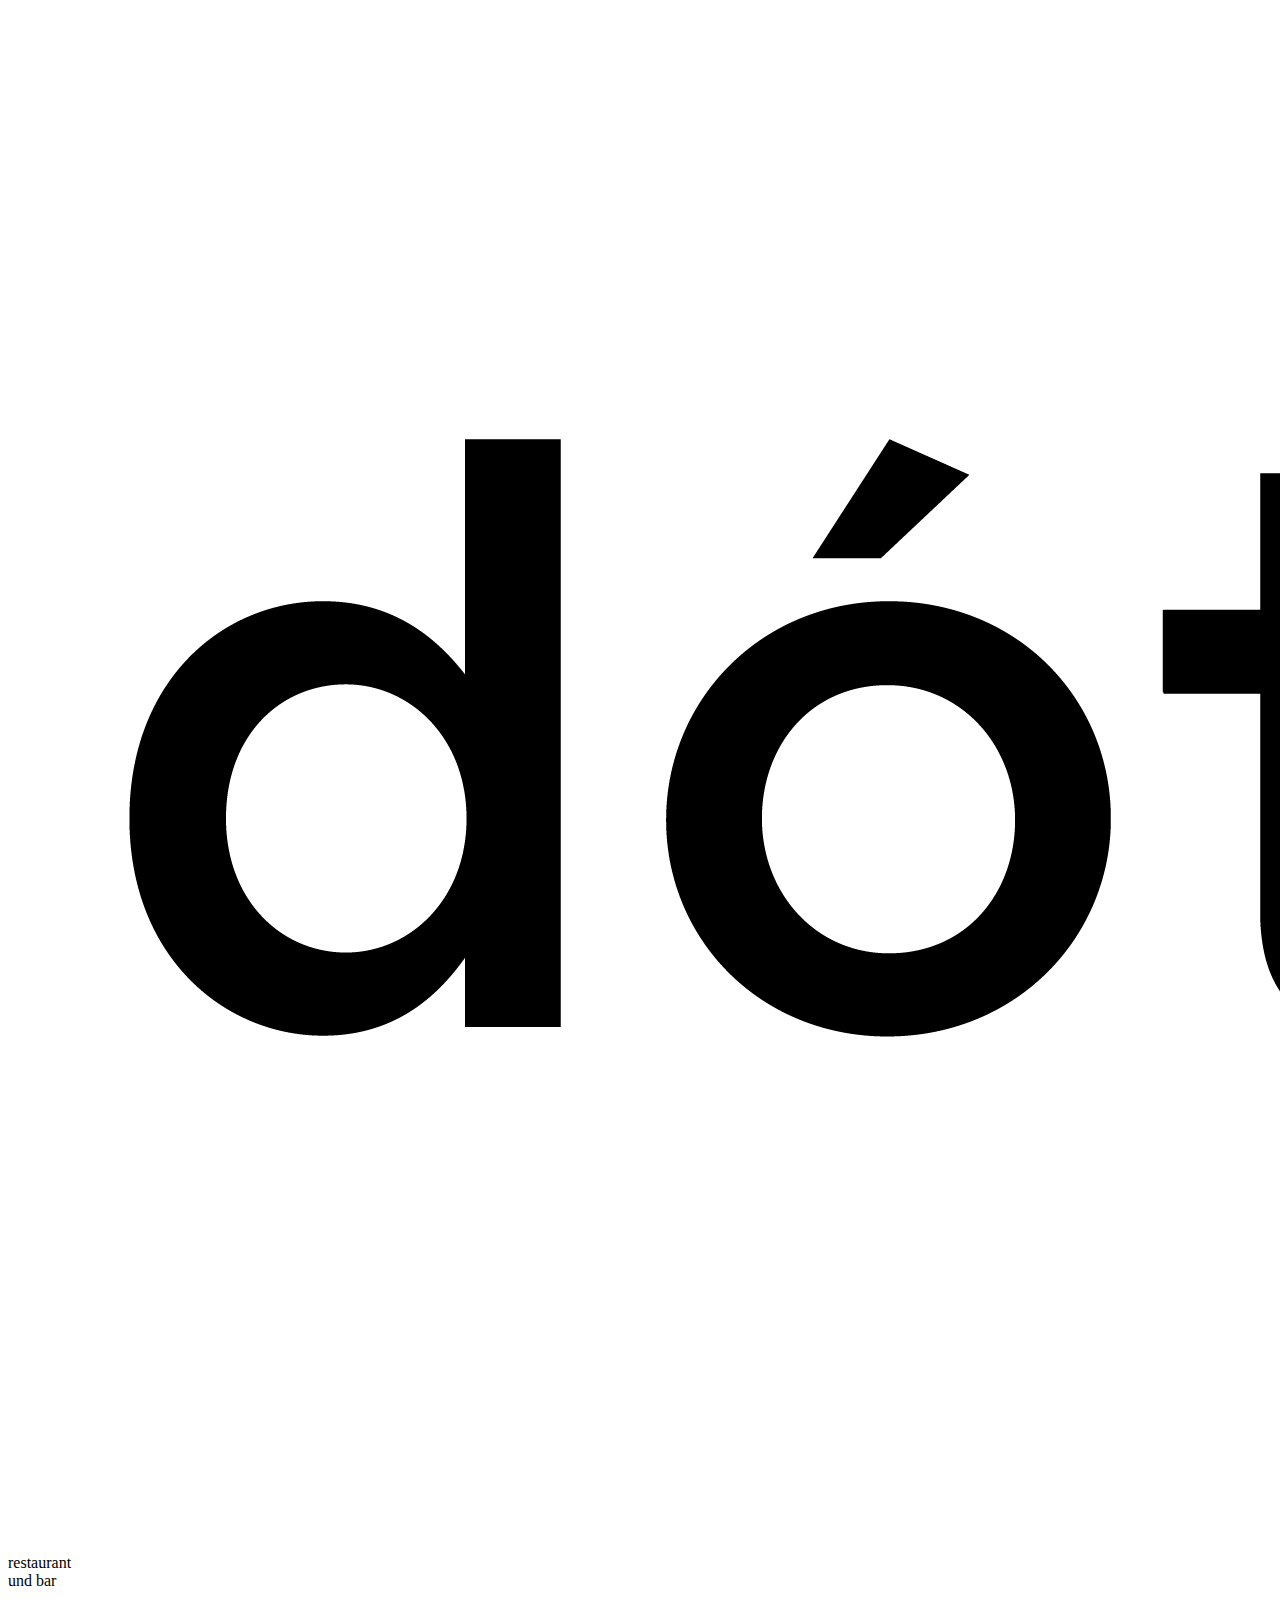
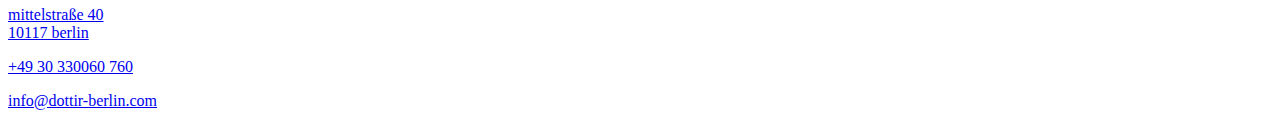
==== dottir_build/index.html @ a02651d7 "* tried fix for flickerin" ====
<!doctype html>
<html class="no-js" lang="">
<head>
  <meta charset="utf-8">
  <meta http-equiv="X-UA-Compatible" content="IE=edge">
  <title></title>
  <meta name="description" content="">
  <meta name="viewport" content="width=device-width, initial-scale=1">

  <link rel="apple-touch-icon" href="apple-touch-icon.png">
  <!-- Place favicon.ico in the root directory -->

  <link rel="stylesheet" href="css/grid.css">
  <link rel="stylesheet" href="css/normalize.css">
  <link rel="stylesheet" href="css/main.css">
</head>
<body>
  <div class="section group full">
    <div class="col span_1_of_3 left vertical">
    </div>

    <div class="col span_1_of_3 middle vertical">
      <div class="details absolute-center"> 
        <img class="logo" src="images/dottir_logo.png" alt="Dottir Restaurant Logo"/>
        <div class="text">
          <p class="description">
            restaurant<br/>
            und bar
          </p>
          <p class="address">
            <a target="_blank" href="http://maps.google.com/?q=mittelstrasse 40 10117 berlin">
              mittelstra&szlig;e 40<br/>
              10117 berlin
            </a>
          </p>
          <p class="phone">
            <a href="tel://49 30 33 00 60 760">
              +49 30 330060 760
            </a>
          </p>
          <p class="email">
            <a href="mailto:info@dottir-berlin.com">
              info@dottir-berlin.com
            </a>
          </p>
        </div>
      </div>
    </div>

    <div class="col span_1_of_3 right vertical">
    </div>
  </div>
  <script src="js/jquery-2.1.3.min.js"></script>
  <script src="js/modernizr-2.8.3.min.js"></script>
  <script src="js/main.js"></script>
</body>
</html>
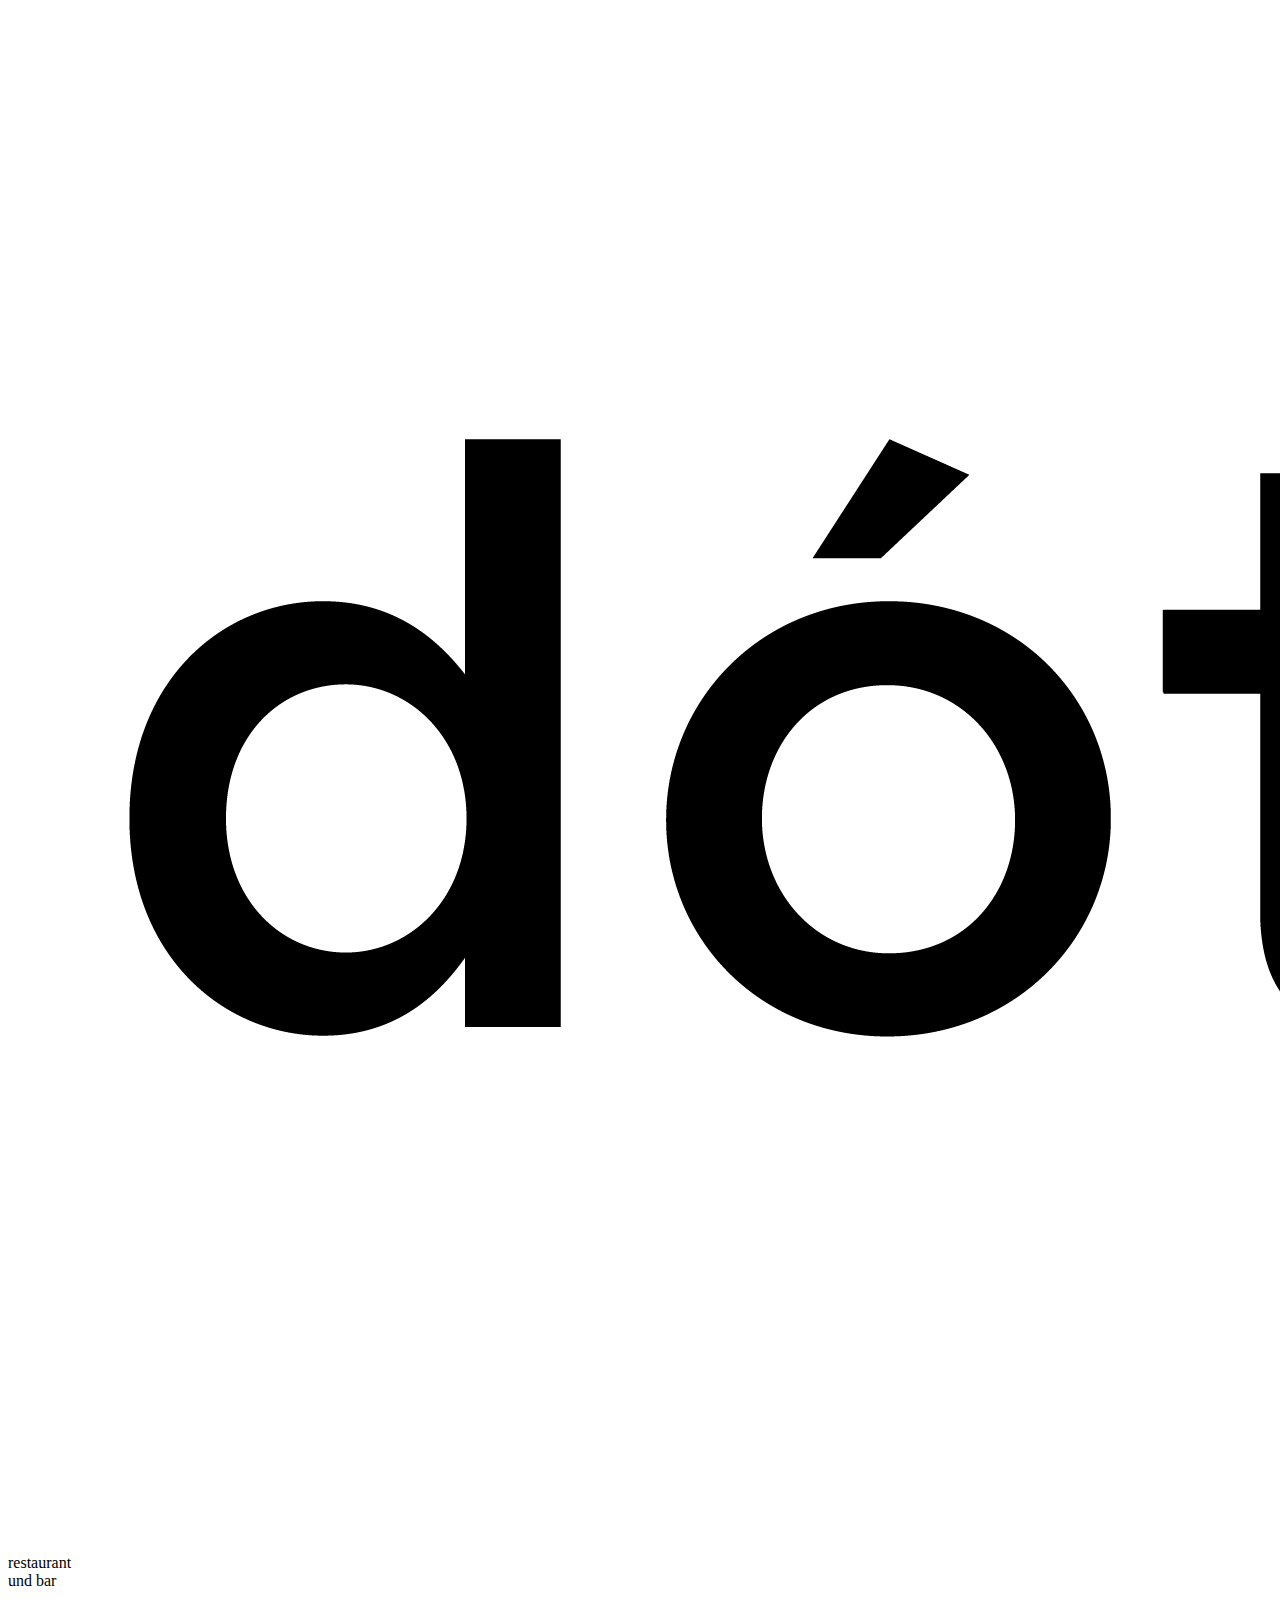
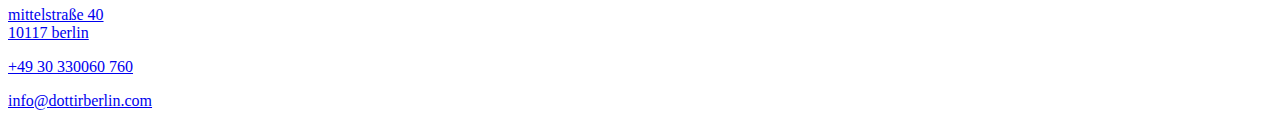
==== commit 3e1b2936: "* another possible bugfix for image transitions..." ====
--- a/dottir_build/index.html
+++ b/dottir_build/index.html
@@ -39,8 +39,8 @@
             </a>
           </p>
           <p class="email">
-            <a href="mailto:info@dottir-berlin.com">
-              info@dottir-berlin.com
+            <a href="mailto:info@dottirberlin.com">
+              info@dottirberlin.com
             </a>
           </p>
         </div>
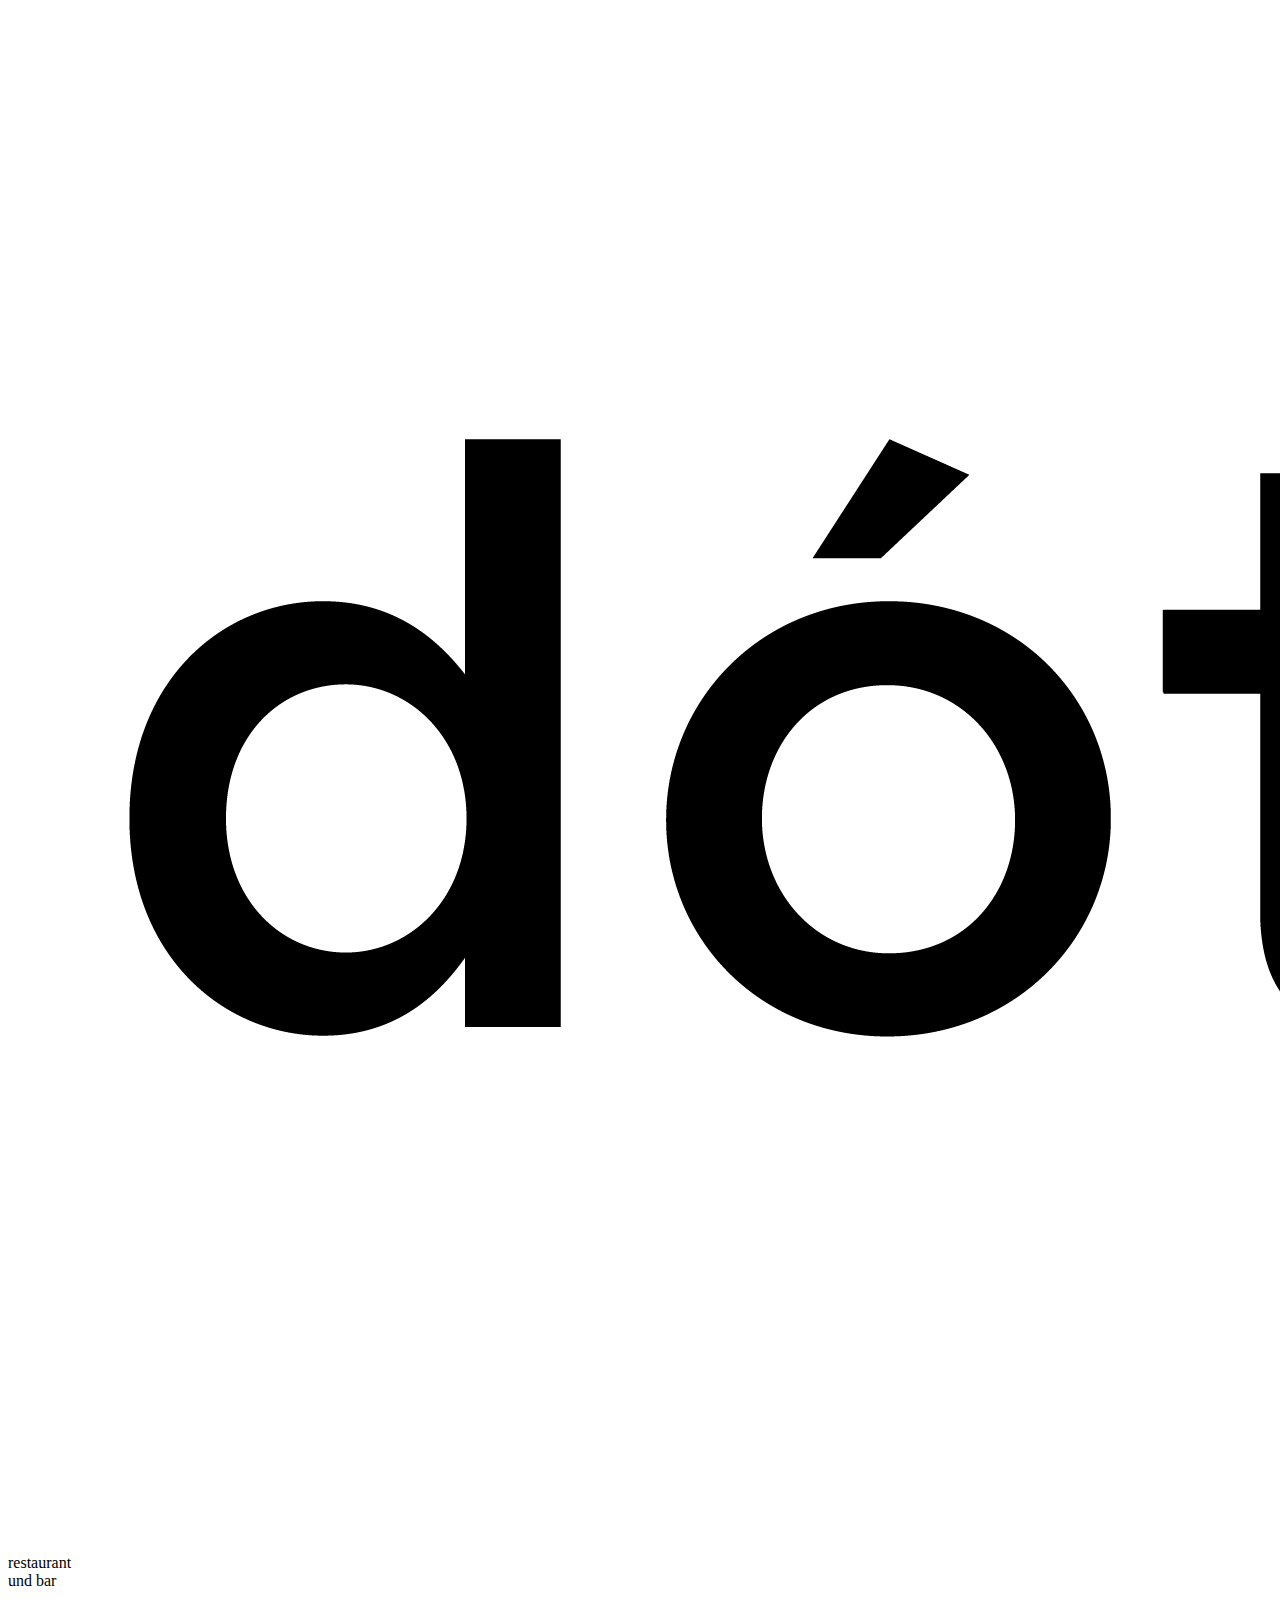
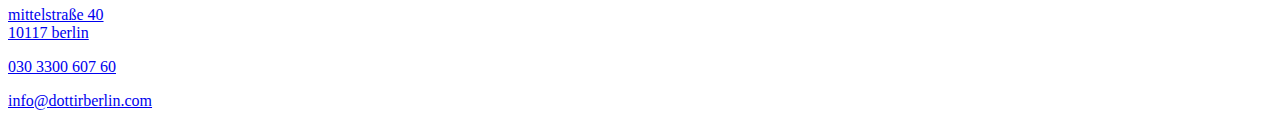
==== commit cce1755e: "* updated index html in build" ====
--- a/dottir_build/index.html
+++ b/dottir_build/index.html
@@ -35,7 +35,7 @@
           </p>
           <p class="phone">
             <a href="tel://49 30 33 00 60 760">
-              +49 30 330060 760
+              030 3300 607 60
             </a>
           </p>
           <p class="email">
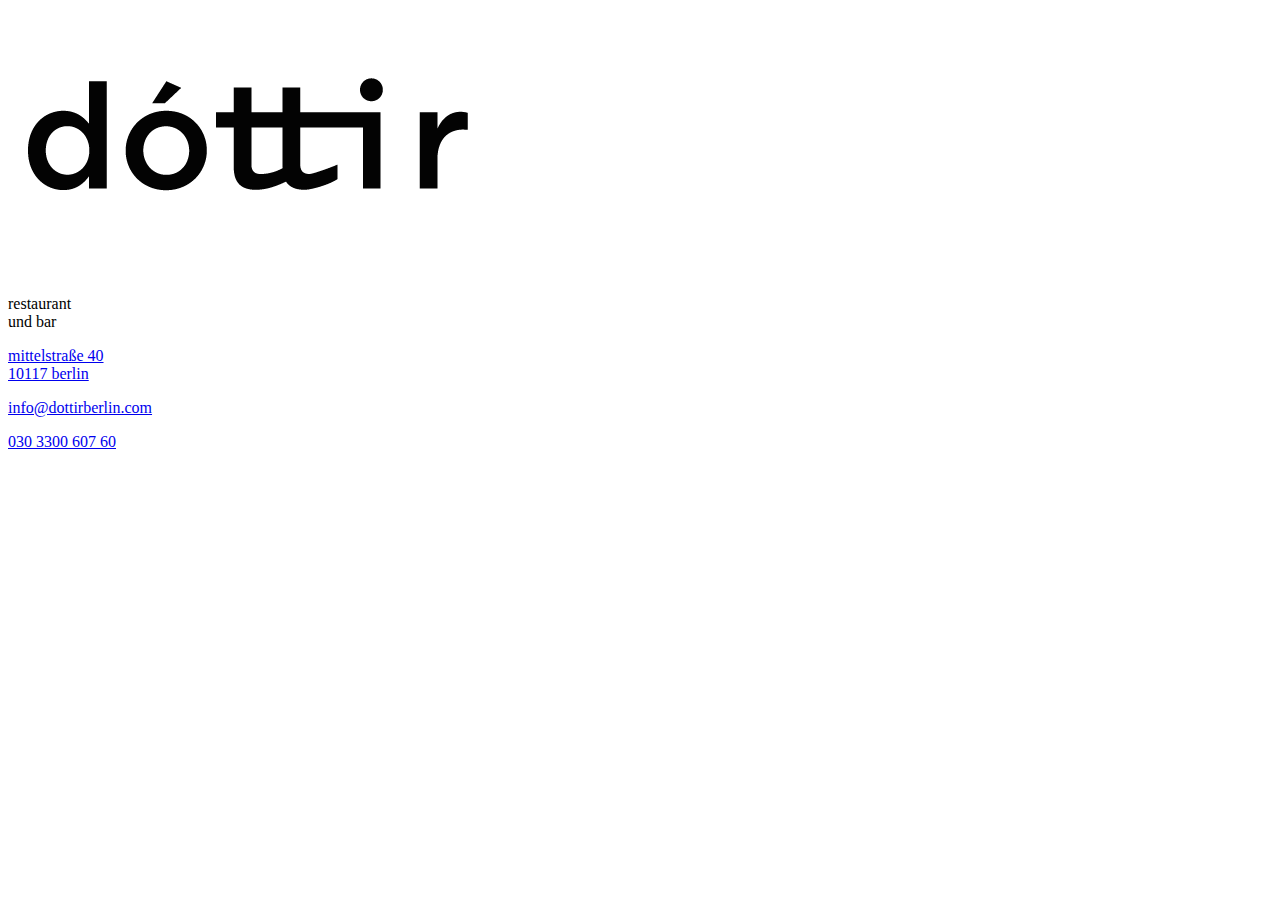
==== commit 7c0a6ee6: "* added title and some description text" ====
--- a/dottir_build/index.html
+++ b/dottir_build/index.html
@@ -3,8 +3,8 @@
 <head>
   <meta charset="utf-8">
   <meta http-equiv="X-UA-Compatible" content="IE=edge">
-  <title></title>
-  <meta name="description" content="">
+  <title>Dottir Berlin</title>
+  <meta name="description" content="Dottir Berlin">
   <meta name="viewport" content="width=device-width, initial-scale=1">
 
   <link rel="apple-touch-icon" href="apple-touch-icon.png">
@@ -33,14 +33,14 @@
               10117 berlin
             </a>
           </p>
+          <p class="email">
+            <a href="mailto:info@dottirberlin.com">
+              info@dottirberlin.com
+            </a>
+          </p>
           <p class="phone">
             <a href="tel://49 30 33 00 60 760">
               030 3300 607 60
-            </a>
-          </p>
-          <p class="email">
-            <a href="mailto:info@dottirberlin.com">
-              info@dottirberlin.com
             </a>
           </p>
         </div>
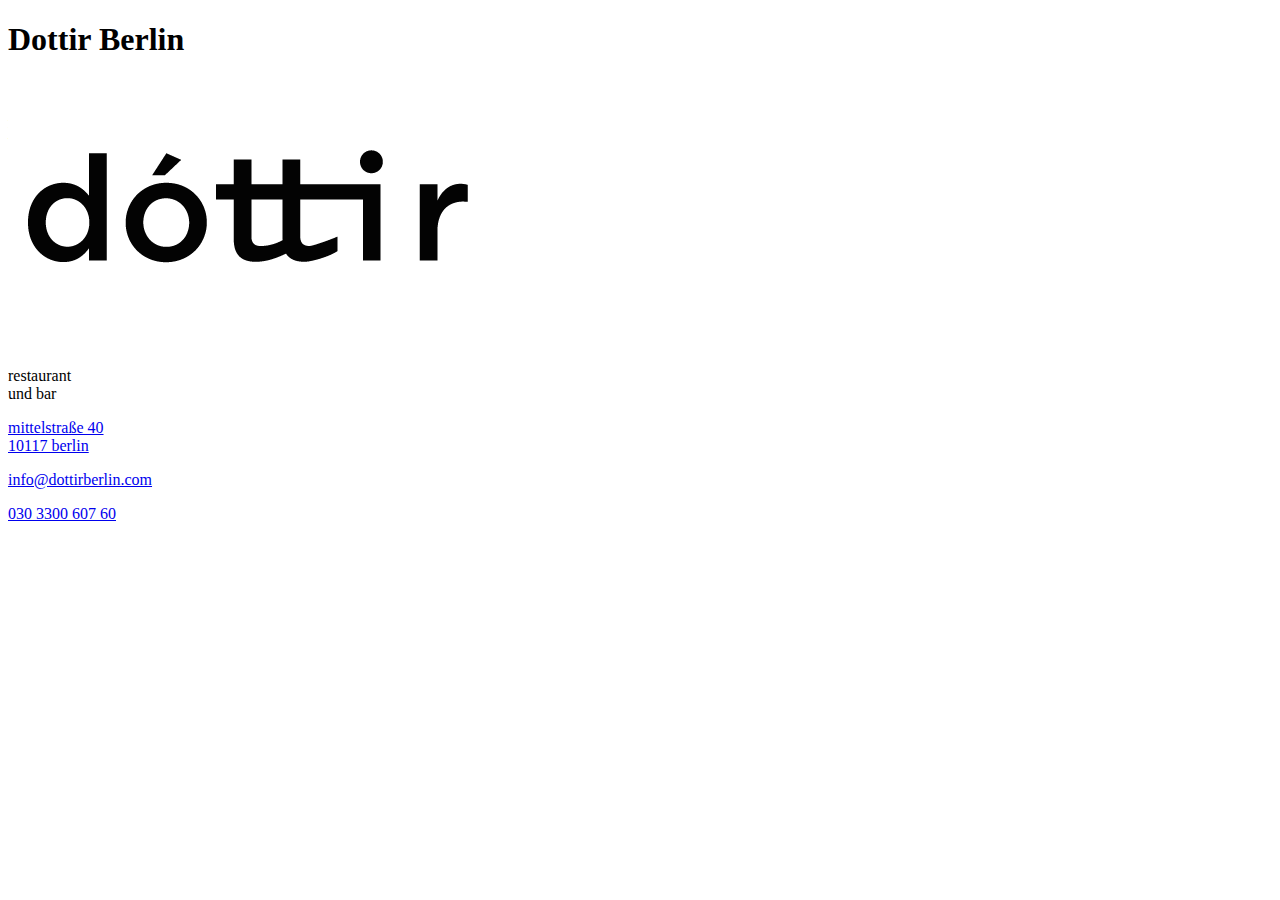
==== commit 32f16ab3: "* changed fonts + hidden h1 tag with name" ====
--- a/dottir_build/index.html
+++ b/dottir_build/index.html
@@ -21,6 +21,7 @@
 
     <div class="col span_1_of_3 middle vertical">
       <div class="details absolute-center"> 
+        <h1>Dottir Berlin</h1>
         <img class="logo" src="images/dottir_logo.png" alt="Dottir Restaurant Logo"/>
         <div class="text">
           <p class="description">
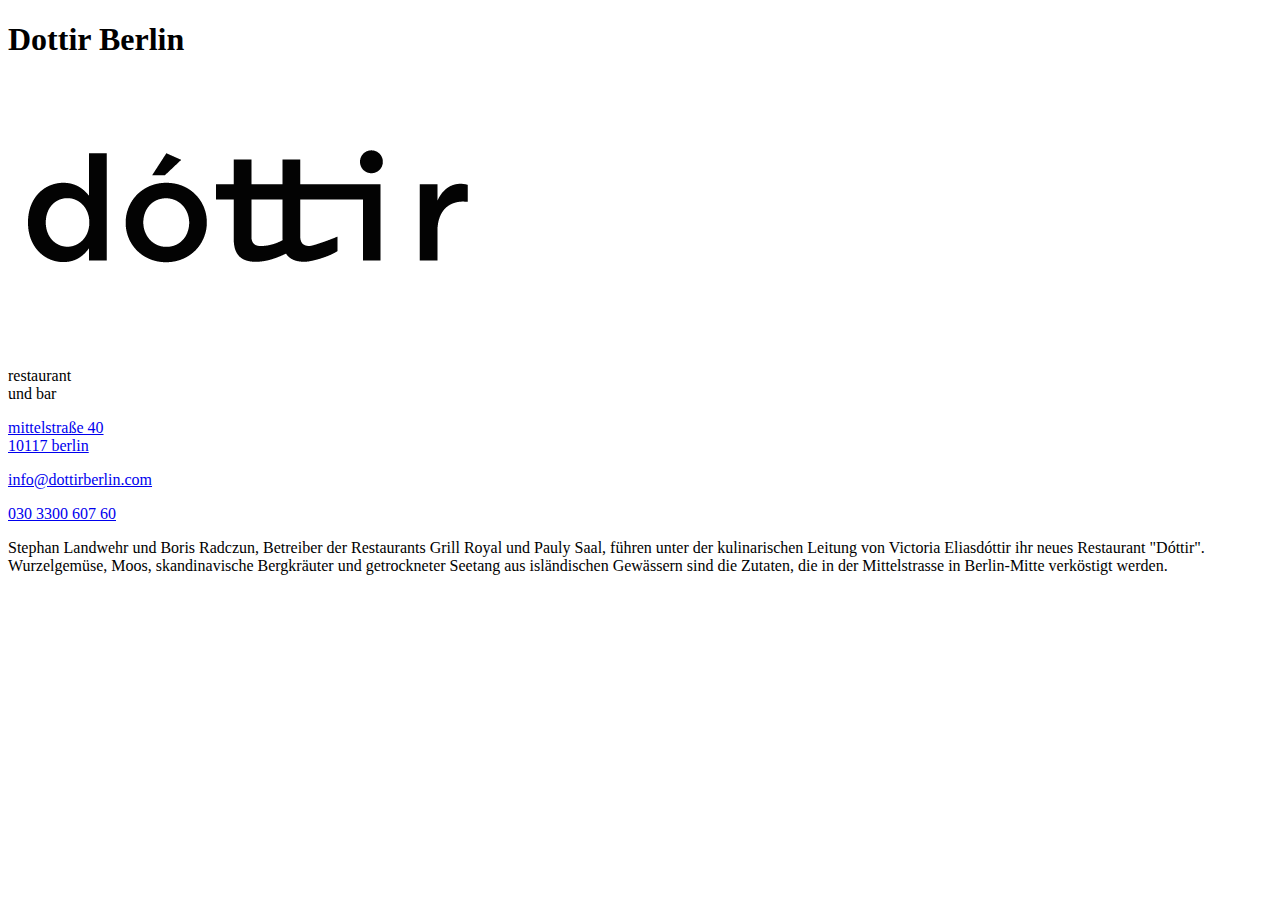
==== commit 2b3c9dff: "* updated index.html in build" ====
--- a/dottir_build/index.html
+++ b/dottir_build/index.html
@@ -4,7 +4,7 @@
   <meta charset="utf-8">
   <meta http-equiv="X-UA-Compatible" content="IE=edge">
   <title>Dottir Berlin</title>
-  <meta name="description" content="Dottir Berlin">
+  <meta name="description" content="Stephan Landwehr und Boris Radczun, Betreiber der Restaurants Grill Royal und Pauly Saal, führen unter der kulinarischen Leitung von Victoria Eliasdóttir ihr neues Restaurant &quot;Dóttir&quot;. Wurzelgemüse, Moos, skandinavische Bergkräuter und getrockneter Seetang aus isländischen Gewässern sind die Zutaten, die in der Mittelstrasse in Berlin-Mitte verköstigt werden.">
   <meta name="viewport" content="width=device-width, initial-scale=1">
 
   <link rel="apple-touch-icon" href="apple-touch-icon.png">
@@ -44,6 +44,9 @@
               030 3300 607 60
             </a>
           </p>
+          <p class="about-dottir">
+            Stephan Landwehr und Boris Radczun, Betreiber der Restaurants Grill Royal und Pauly Saal, führen unter der kulinarischen Leitung von Victoria Eliasdóttir ihr neues Restaurant &quot;Dóttir&quot;. Wurzelgemüse, Moos, skandinavische Bergkräuter und getrockneter Seetang aus isländischen Gewässern sind die Zutaten, die in der Mittelstrasse in Berlin-Mitte verköstigt werden.
+          </p>
         </div>
       </div>
     </div>
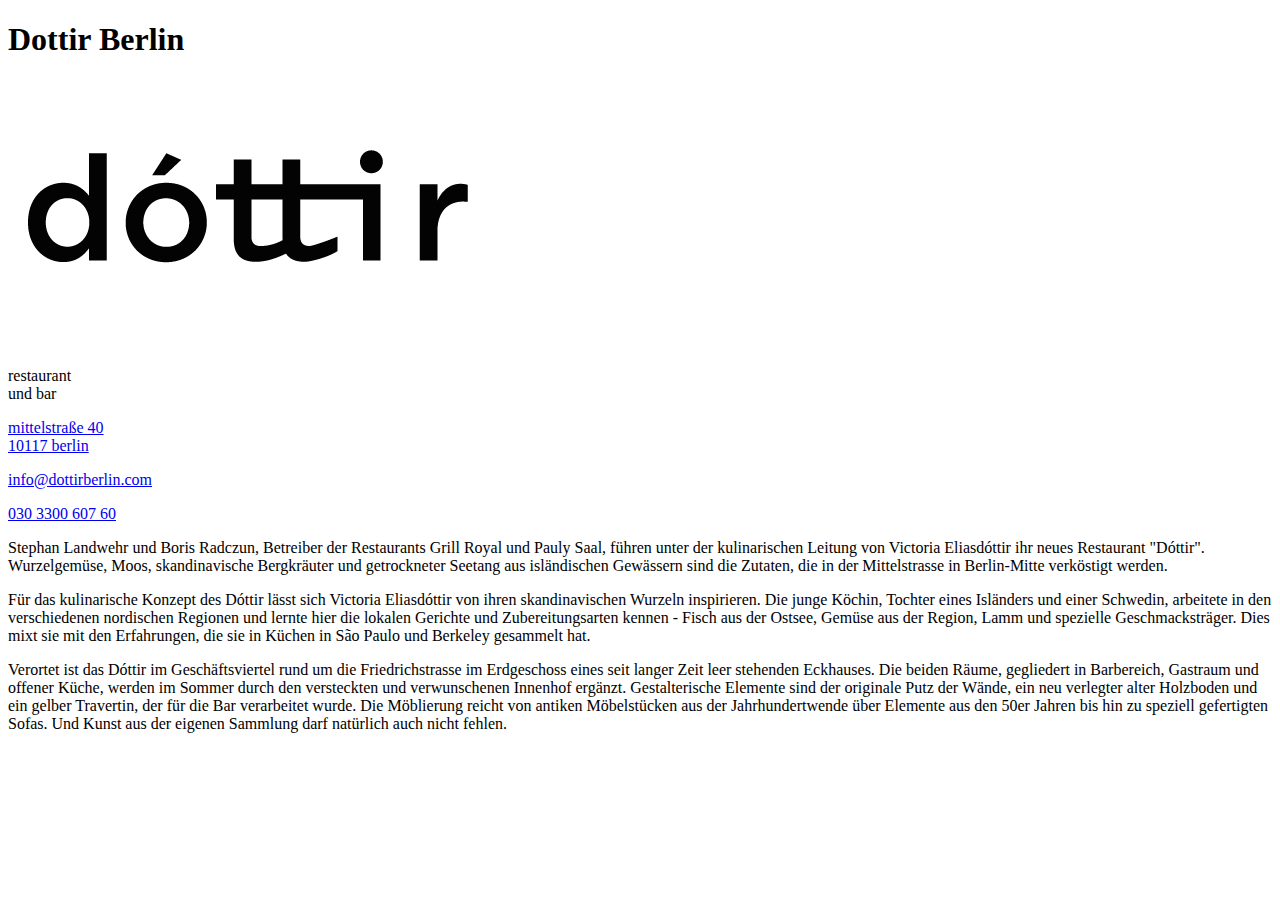
==== commit 790c9a86: "+ opening times + hidden description" ====
--- a/dottir_build/index.html
+++ b/dottir_build/index.html
@@ -1,5 +1,5 @@
 <!doctype html>
-<html class="no-js" lang="">
+<html class="no-js" lang="de">
 <head>
   <meta charset="utf-8">
   <meta http-equiv="X-UA-Compatible" content="IE=edge">
@@ -47,6 +47,14 @@
           <p class="about-dottir">
             Stephan Landwehr und Boris Radczun, Betreiber der Restaurants Grill Royal und Pauly Saal, führen unter der kulinarischen Leitung von Victoria Eliasdóttir ihr neues Restaurant &quot;Dóttir&quot;. Wurzelgemüse, Moos, skandinavische Bergkräuter und getrockneter Seetang aus isländischen Gewässern sind die Zutaten, die in der Mittelstrasse in Berlin-Mitte verköstigt werden.
           </p>
+
+          <p class="about-dottir">
+            Für das kulinarische Konzept des Dóttir lässt sich Victoria Eliasdóttir von ihren skandinavischen Wurzeln inspirieren. Die junge Köchin, Tochter eines Isländers und einer Schwedin, arbeitete in den verschiedenen nordischen Regionen und lernte hier die lokalen Gerichte und Zubereitungsarten kennen -  Fisch aus der Ostsee, Gemüse aus der Region, Lamm und spezielle Geschmacksträger. Dies mixt sie mit den Erfahrungen, die sie in Küchen in São Paulo und Berkeley gesammelt hat.
+          </p>
+
+          <p class="about-dottir">
+            Verortet ist das Dóttir im Geschäftsviertel rund um die Friedrichstrasse im Erdgeschoss eines seit langer Zeit leer stehenden Eckhauses. Die beiden Räume, gegliedert in Barbereich, Gastraum und offener Küche, werden im Sommer durch den versteckten und verwunschenen Innenhof ergänzt. Gestalterische Elemente sind der originale Putz der Wände, ein neu verlegter alter Holzboden und ein gelber Travertin, der für die Bar verarbeitet wurde. Die Möblierung reicht von antiken Möbelstücken aus der Jahrhundertwende über Elemente aus den 50er Jahren bis hin zu speziell gefertigten Sofas. Und Kunst aus der eigenen Sammlung darf natürlich auch nicht fehlen. 
+          </p>
         </div>
       </div>
     </div>
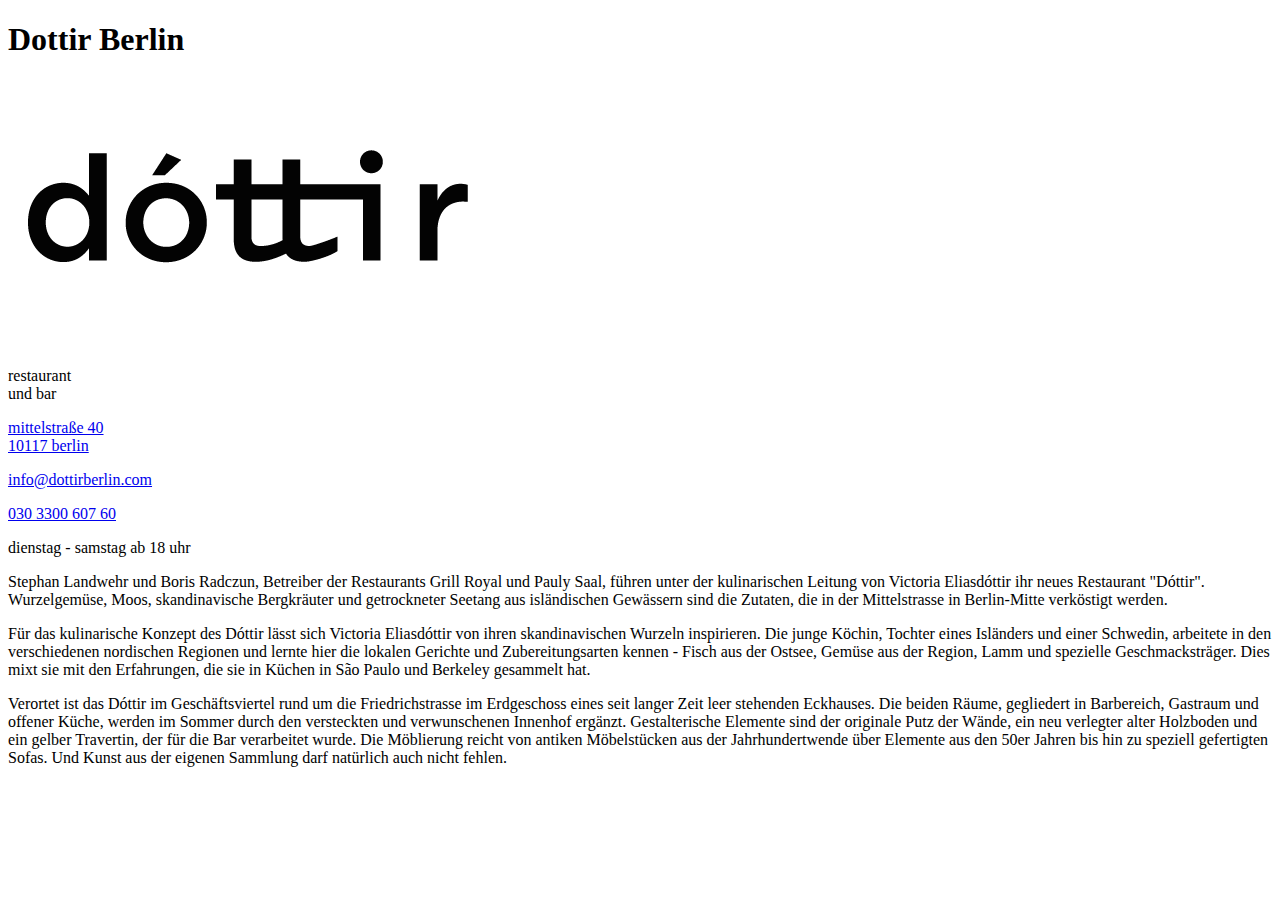
==== commit fa295d35: "update times to use lowercase letters" ====
--- a/dottir_build/index.html
+++ b/dottir_build/index.html
@@ -44,6 +44,9 @@
               030 3300 607 60
             </a>
           </p>
+          <p class="address times">
+            dienstag - samstag ab 18 uhr
+          </p>
           <p class="about-dottir">
             Stephan Landwehr und Boris Radczun, Betreiber der Restaurants Grill Royal und Pauly Saal, führen unter der kulinarischen Leitung von Victoria Eliasdóttir ihr neues Restaurant &quot;Dóttir&quot;. Wurzelgemüse, Moos, skandinavische Bergkräuter und getrockneter Seetang aus isländischen Gewässern sind die Zutaten, die in der Mittelstrasse in Berlin-Mitte verköstigt werden.
           </p>
